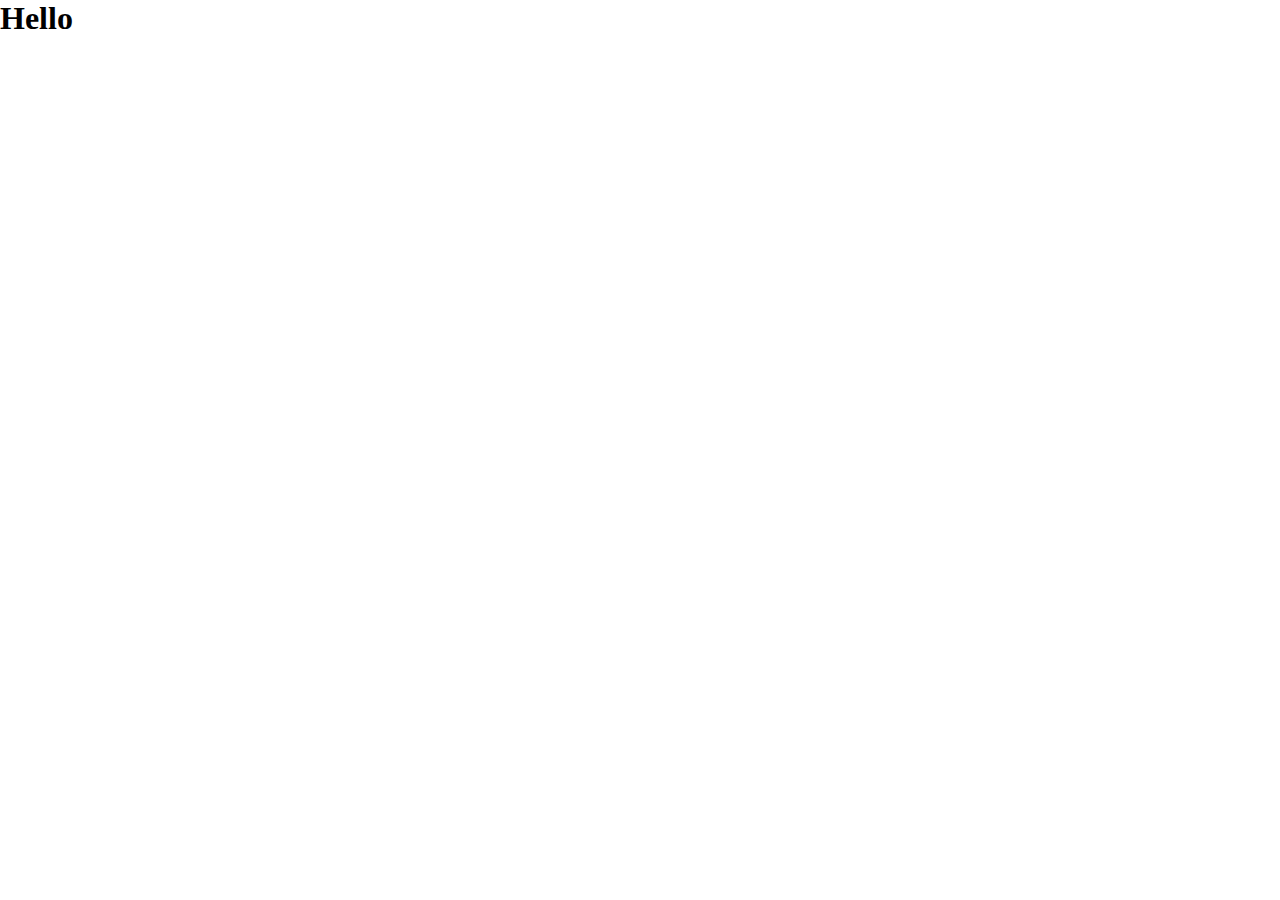
==== index.html @ a4c889c3 "first commit" ====
<!DOCTYPE html>
<html lang="en">
<head>
    <meta charset="UTF-8">
    <meta name="viewport" content="width=device-width, initial-scale=1.0">
    <title>Document</title>
    <link rel="stylesheet" href="styles.css">
</head>
<body>
    <h1>Hello</h1>
</body>
</html>
---- styles.css ----
* {
    margin: 0px;
    padding: 0px;
}
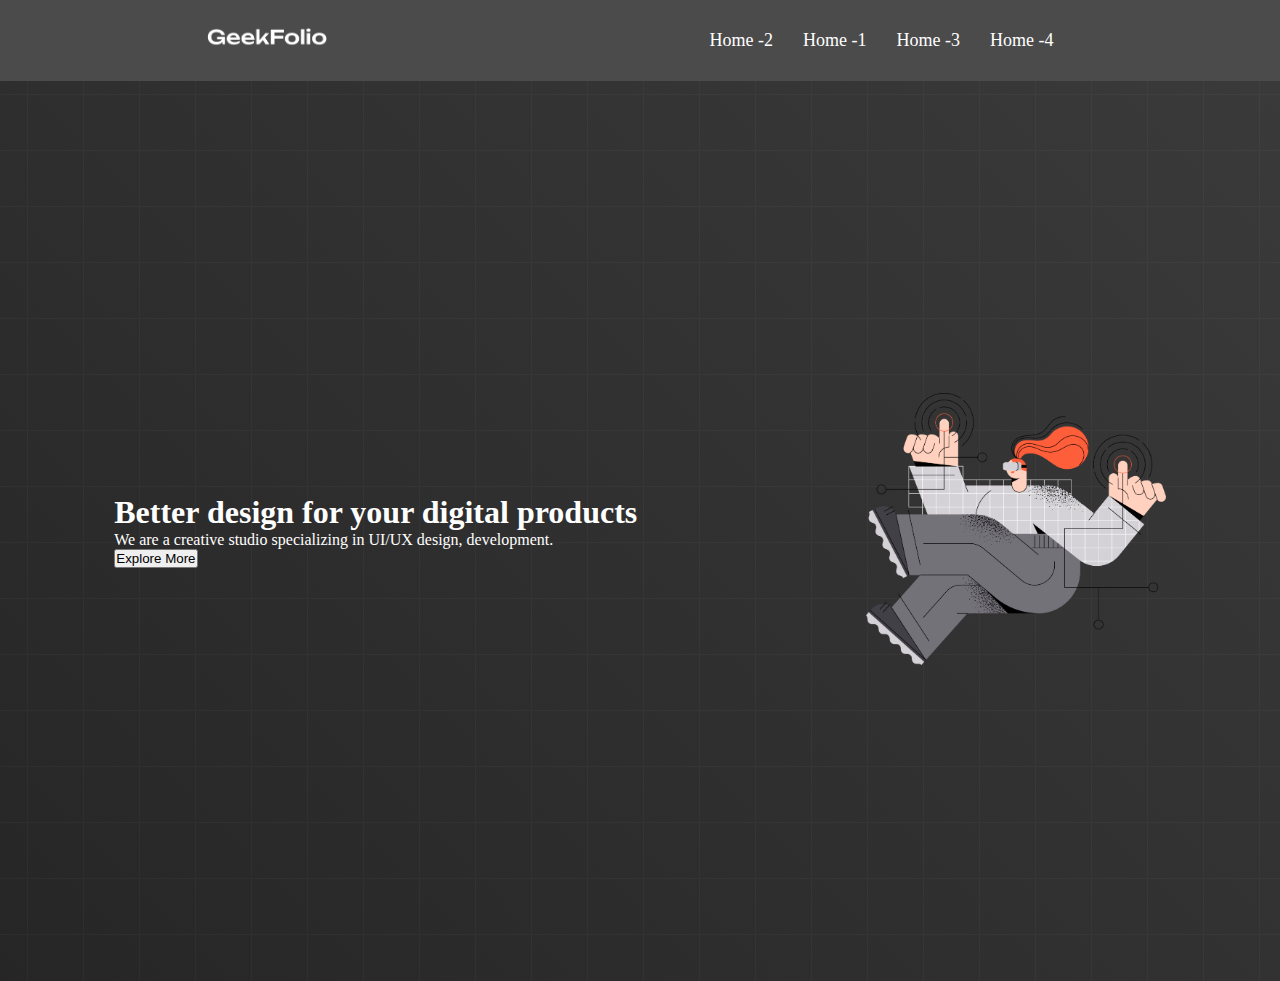
==== commit 12dda28b: "baaner section" ====
--- a/index.html
+++ b/index.html
@@ -1,12 +1,49 @@
 <!DOCTYPE html>
 <html lang="en">
+
 <head>
     <meta charset="UTF-8">
     <meta name="viewport" content="width=device-width, initial-scale=1.0">
-    <title>Document</title>
+    <title>Documents</title>
     <link rel="stylesheet" href="styles.css">
 </head>
+
 <body>
-    <h1>Hello</h1>
+    <header>
+        <!-- Navbar section -->
+        <nav>
+            <div class="menu-container">
+                <div class="loto">
+                    <img class="logo-photo" src="logo/logo-light.png" alt="">
+                </div>
+                <div class="menus">
+                    <li class="item">Home -2</li>
+                    <li class="item">Home -1</li>
+                    <li class="item">Home -3</li>
+                    <li class="item">Home -4</li>
+                </div>
+            </div>
+        </nav>
+        <!-- Banner Section -->
+         <section>
+            <div class="banner-container">
+                <div class="banner-text">
+                    <h1>Better design for your digital products</h1>
+                    <p>We are a creative studio specializing in UI/UX design, development.</p>
+                    <button>Explore More</button>
+                </div>
+                <div class="banner-photo">
+                    <img class="banner-img" src="images/banner.png" alt="">
+                </div>
+            </div>
+         </section>
+    </header>
+    <main>
+
+    </main>
+    <footer>
+
+    </footer>
 </body>
+
 </html>--- a/styles.css
+++ b/styles.css
@@ -1,4 +1,49 @@
 * {
     margin: 0px;
     padding: 0px;
-}+}
+
+/* Navbar Section */
+.menu-container {
+    background-color: rgb(76, 75, 75);
+    padding: 20px;
+    color: white;
+    list-style: none;
+    display: flex;
+    align-items: center;
+    justify-content: space-around;
+}
+
+.logo-photo {
+    width: 120px;
+}
+
+.menus {
+    display: flex;
+}
+
+.item {
+    margin-right: 10px;
+    padding: 10px;
+    font-size: 18px;
+    cursor: pointer;
+}
+
+.item:hover {
+    color: blue;
+}
+
+/* Banner Section */
+.banner-img {
+    width: 300px;
+}
+
+.banner-container {
+    display: flex;
+    justify-content: space-around;
+    align-items: center;
+    color: white;
+    height: 100vh;
+    background-image: url("images/background.png"), linear-gradient(45deg, rgb(39, 38, 38), rgb(59, 58, 58));
+}
+/* 1.12 hour */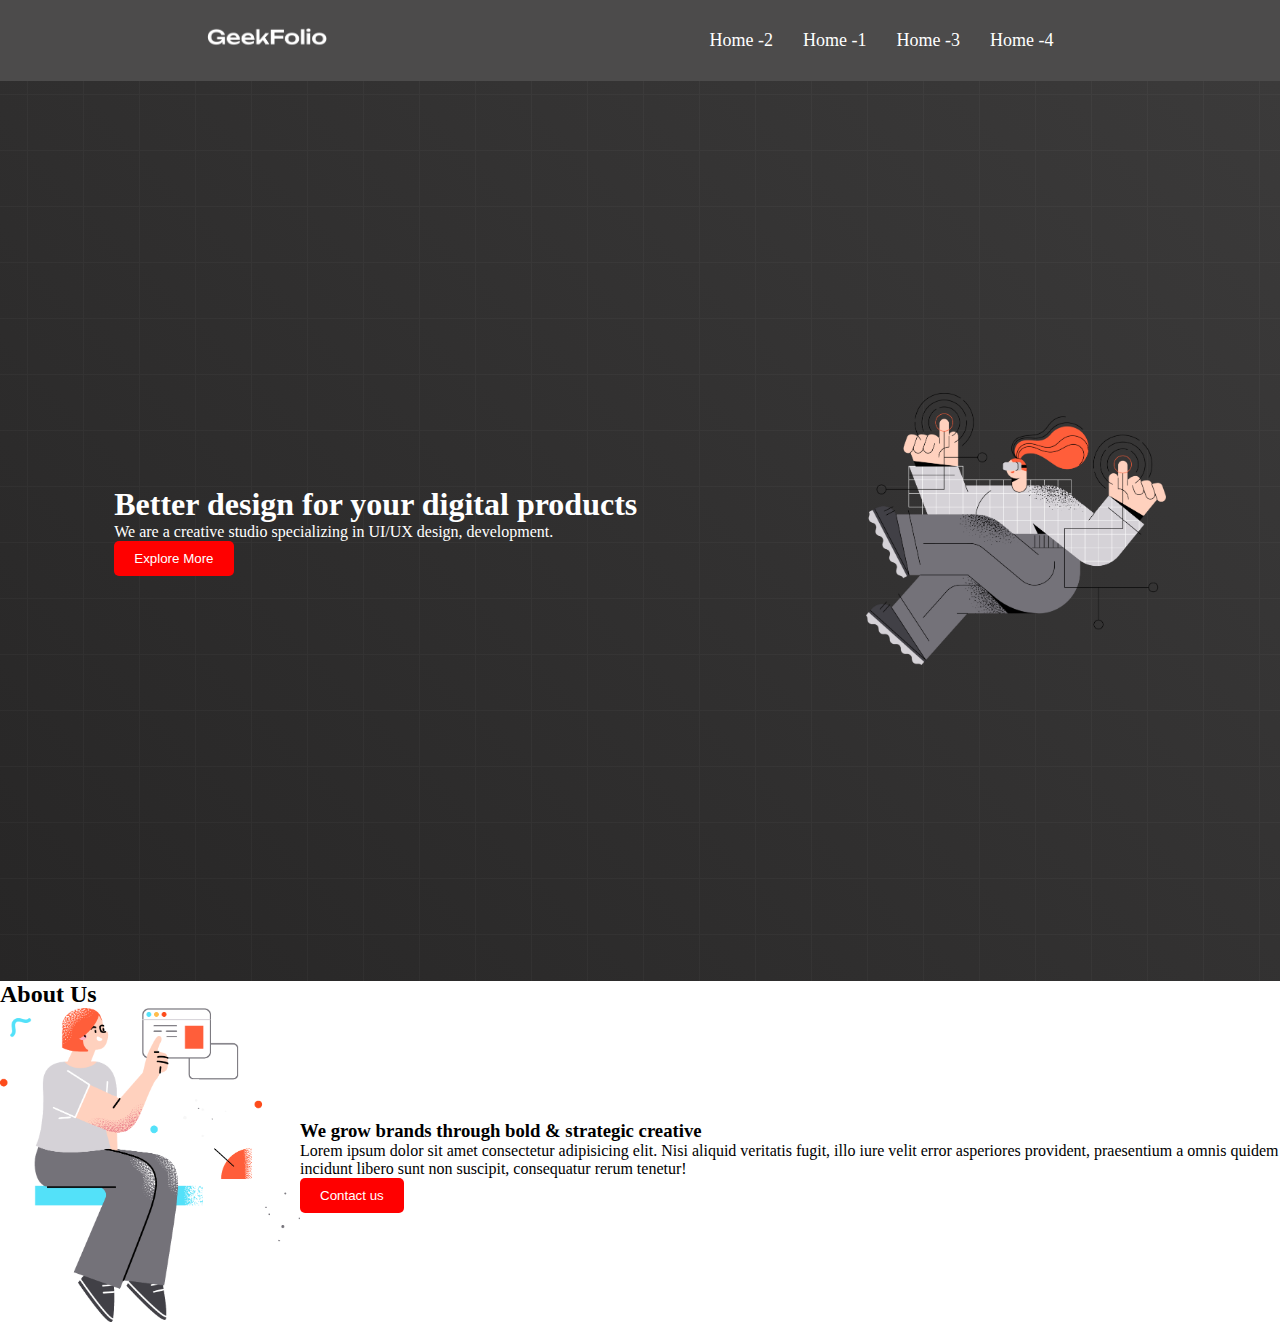
==== commit b7f6dfac: "start  about" ====
--- a/index.html
+++ b/index.html
@@ -25,21 +25,36 @@
             </div>
         </nav>
         <!-- Banner Section -->
-         <section>
+        <section>
             <div class="banner-container">
                 <div class="banner-text">
                     <h1>Better design for your digital products</h1>
                     <p>We are a creative studio specializing in UI/UX design, development.</p>
-                    <button>Explore More</button>
+                    <button class="btn">Explore More</button>
                 </div>
                 <div class="banner-photo">
                     <img class="banner-img" src="images/banner.png" alt="">
                 </div>
             </div>
-         </section>
+        </section>
     </header>
     <main>
-
+        <!-- about us section-->
+        <section>
+            <h2>About Us</h2>
+            <div class="about-container">
+                <div class="about-photo">
+                    <img class="banner-img" src="images/section.png" alt="">
+                </div>
+                <div class="about-info">
+                    <h3>We grow brands through bold & strategic creative</h3>
+                    <p>Lorem ipsum dolor sit amet consectetur adipisicing elit. Nisi aliquid veritatis fugit, illo iure
+                        velit error asperiores provident, praesentium a omnis quidem incidunt libero sunt non suscipit,
+                        consequatur rerum tenetur!</p>
+                        <button class="btn">Contact us</button>
+                </div>
+            </div>
+        </section>
     </main>
     <footer>
 
--- a/styles.css
+++ b/styles.css
@@ -46,4 +46,18 @@
     height: 100vh;
     background-image: url("images/background.png"), linear-gradient(45deg, rgb(39, 38, 38), rgb(59, 58, 58));
 }
-/* 1.12 hour */+.btn{
+    padding: 10px 20px;
+    background-color: red;
+    color: white;
+    border: none;
+    border-radius: 5px;
+}
+/* about us section styles */
+.about-container{
+    display: flex;
+    justify-content: space-around;
+    align-items: center;
+    /* flex-direction: row-reverse; */
+}
+/* 1.33 hour */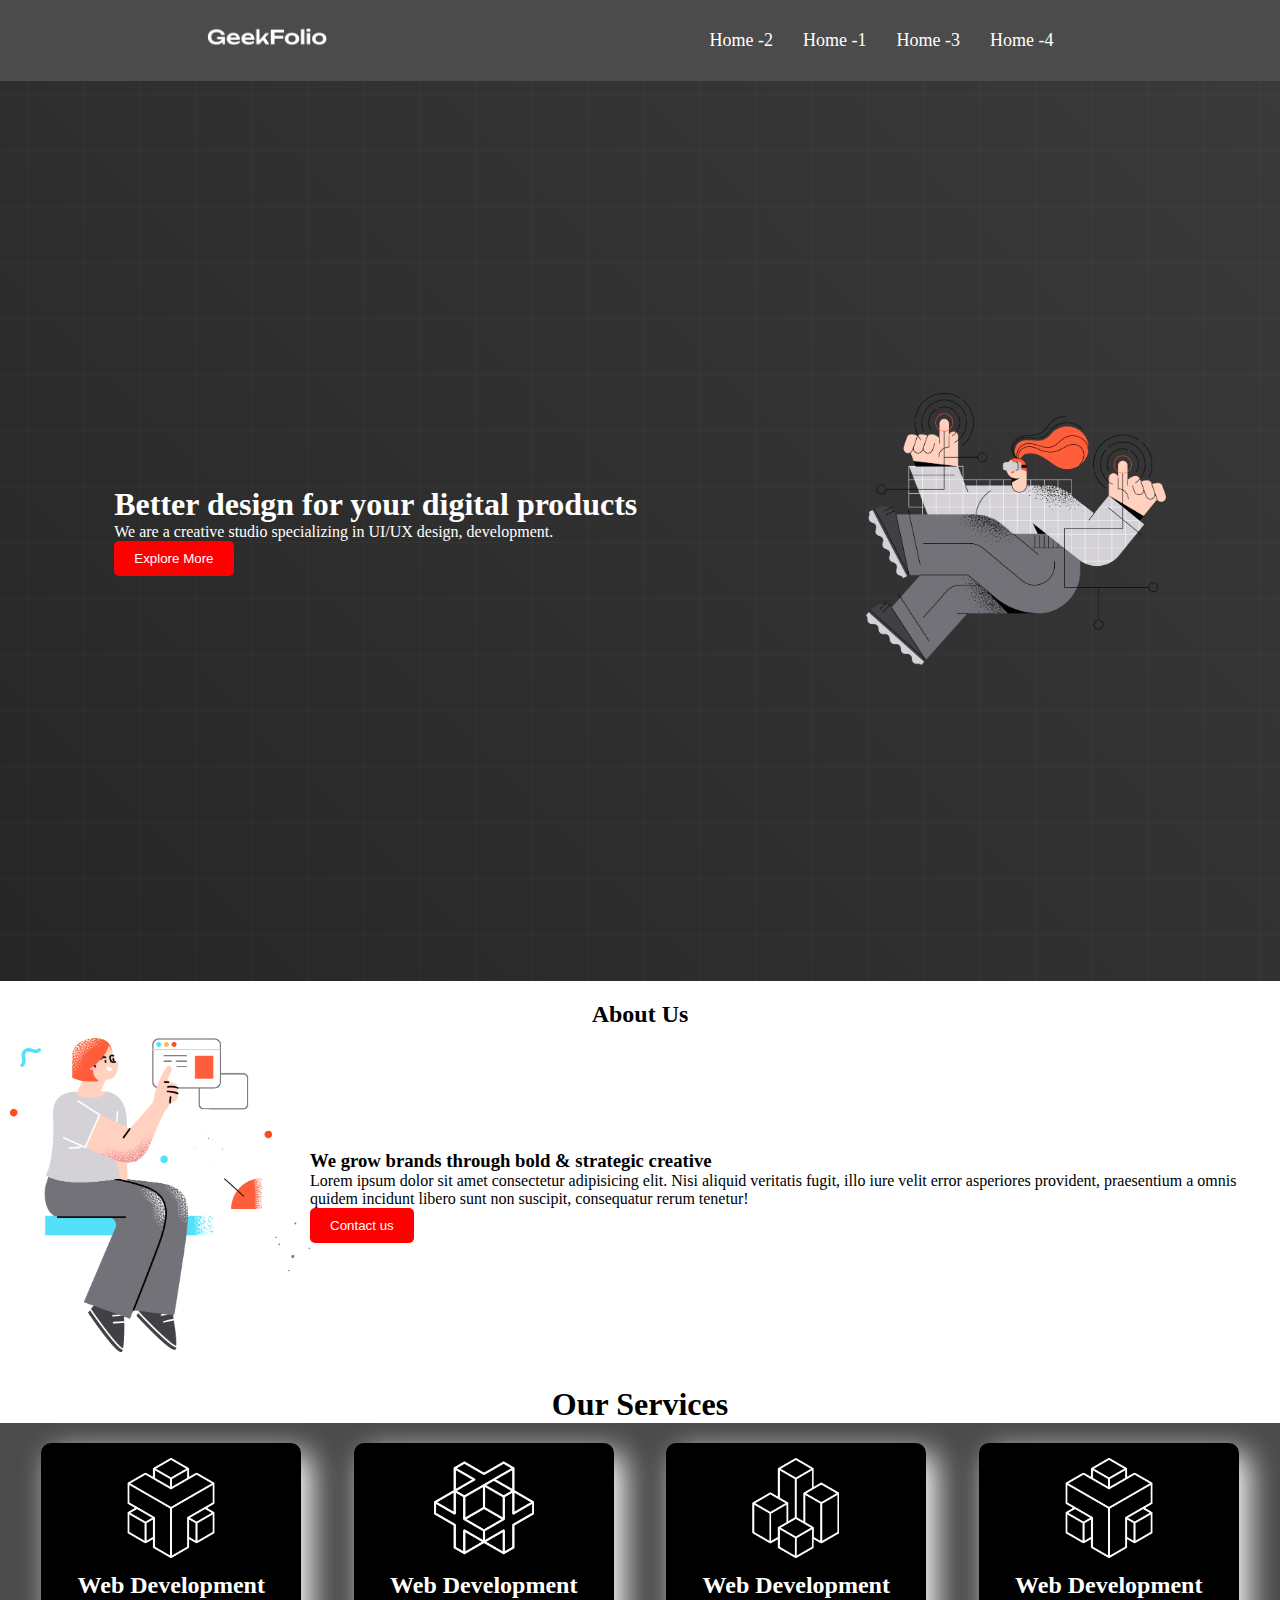
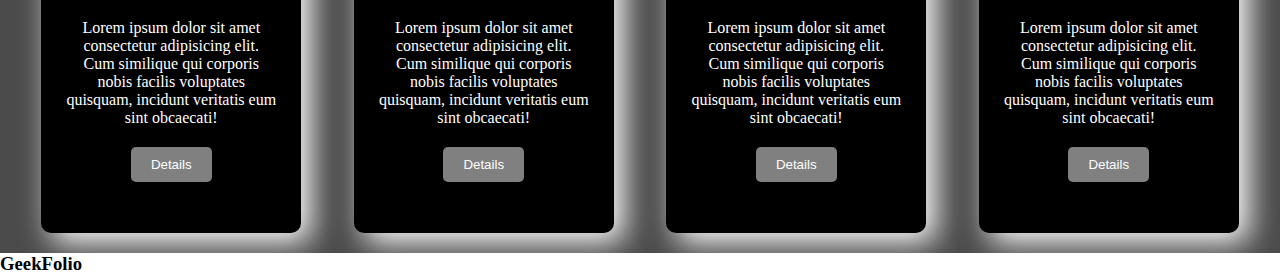
==== commit 6f37c5b9: "srvied section" ====
--- a/index.html
+++ b/index.html
@@ -41,7 +41,7 @@
     <main>
         <!-- about us section-->
         <section>
-            <h2>About Us</h2>
+            <h2 class="title">About Us</h2>
             <div class="about-container">
                 <div class="about-photo">
                     <img class="banner-img" src="images/section.png" alt="">
@@ -51,13 +51,58 @@
                     <p>Lorem ipsum dolor sit amet consectetur adipisicing elit. Nisi aliquid veritatis fugit, illo iure
                         velit error asperiores provident, praesentium a omnis quidem incidunt libero sunt non suscipit,
                         consequatur rerum tenetur!</p>
-                        <button class="btn">Contact us</button>
+                    <button class="btn">Contact us</button>
                 </div>
             </div>
         </section>
+        <!-- our service section -->
+        <section>
+            <h1 class="title">Our Services</h1>
+        <div class="service-container">
+            <div class="box">
+                <img class="icon" src="icon/0.png" alt="">
+                <h2 class="box-title">Web Development</h2>
+                <p class="box-details">Lorem ipsum dolor sit amet consectetur adipisicing elit. Cum similique qui corporis nobis facilis
+                    voluptates quisquam, incidunt veritatis eum
+                    sint obcaecati!</p>
+                    <button class="btn box-btn">Details</button>
+            </div>
+            <div class="box">
+                <img class="icon" src="icon/1.png" alt="">
+                <h2 class="box-title">Web Development</h2>
+                <p class="box-details">Lorem ipsum dolor sit amet consectetur adipisicing elit. Cum similique qui corporis nobis facilis
+                    voluptates quisquam, incidunt veritatis eum
+                    sint obcaecati!</p>
+                    <button class="btn box-btn">Details</button>
+            </div>
+            <div class="box">
+                <img class="icon" src="icon/2.png" alt="">
+                <h2 class="box-title">Web Development</h2>
+                <p class="box-details">Lorem ipsum dolor sit amet consectetur adipisicing elit. Cum similique qui corporis nobis facilis
+                    voluptates quisquam, incidunt veritatis eum
+                    sint obcaecati!</p>
+                    <button class="btn box-btn">Details</button>
+            </div>
+            <div class="box">
+                <img class="icon" src="icon/0.png" alt="">
+                <h2 class="box-title">Web Development</h2>
+                <p class="box-details">Lorem ipsum dolor sit amet consectetur adipisicing elit. Cum similique qui corporis nobis facilis
+                    voluptates quisquam, incidunt veritatis eum
+                    sint obcaecati!</p>
+                    <button class="btn box-btn">Details</button>
+            </div>
+
+        </div>
+        </section>
     </main>
     <footer>
-
+        <section>
+            <div class="footer-container">
+                <div class="geekfolio">
+                    <h3>GeekFolio</h3>
+                </div>
+            </div>
+        </section>
     </footer>
 </body>
 
--- a/styles.css
+++ b/styles.css
@@ -58,6 +58,49 @@
     display: flex;
     justify-content: space-around;
     align-items: center;
+    padding: 10px;
     /* flex-direction: row-reverse; */
 }
+.title{
+    text-align: center;
+    padding-top: 20px;
+}
+.about-photo{
+   
+}
+.about-info{
+    
+}
+/* our services section style */
+.box{
+  width: 230px;
+  height: 360px;  
+  box-shadow: 10px 10px 30px rgb(253, 253, 253);
+  background-color: black;
+  text-align: center;
+  padding: 15px;
+  color: white;
+  border-radius: 10px;
+}
+.icon{
+    width: 100px;
+}
+.box-btn{
+    background-color: gray;
+    margin-top: 10px;
+}
+.box-title{
+    padding: 10px;
+}
+.box-details{
+    text-align: center;
+    padding: 10px;
+}
+.service-container{
+    display: flex;
+    justify-content: space-around;
+    gap: 10px;
+    padding: 20px;
+    background-color: rgb(76, 75, 75);
+}
 /* 1.33 hour */